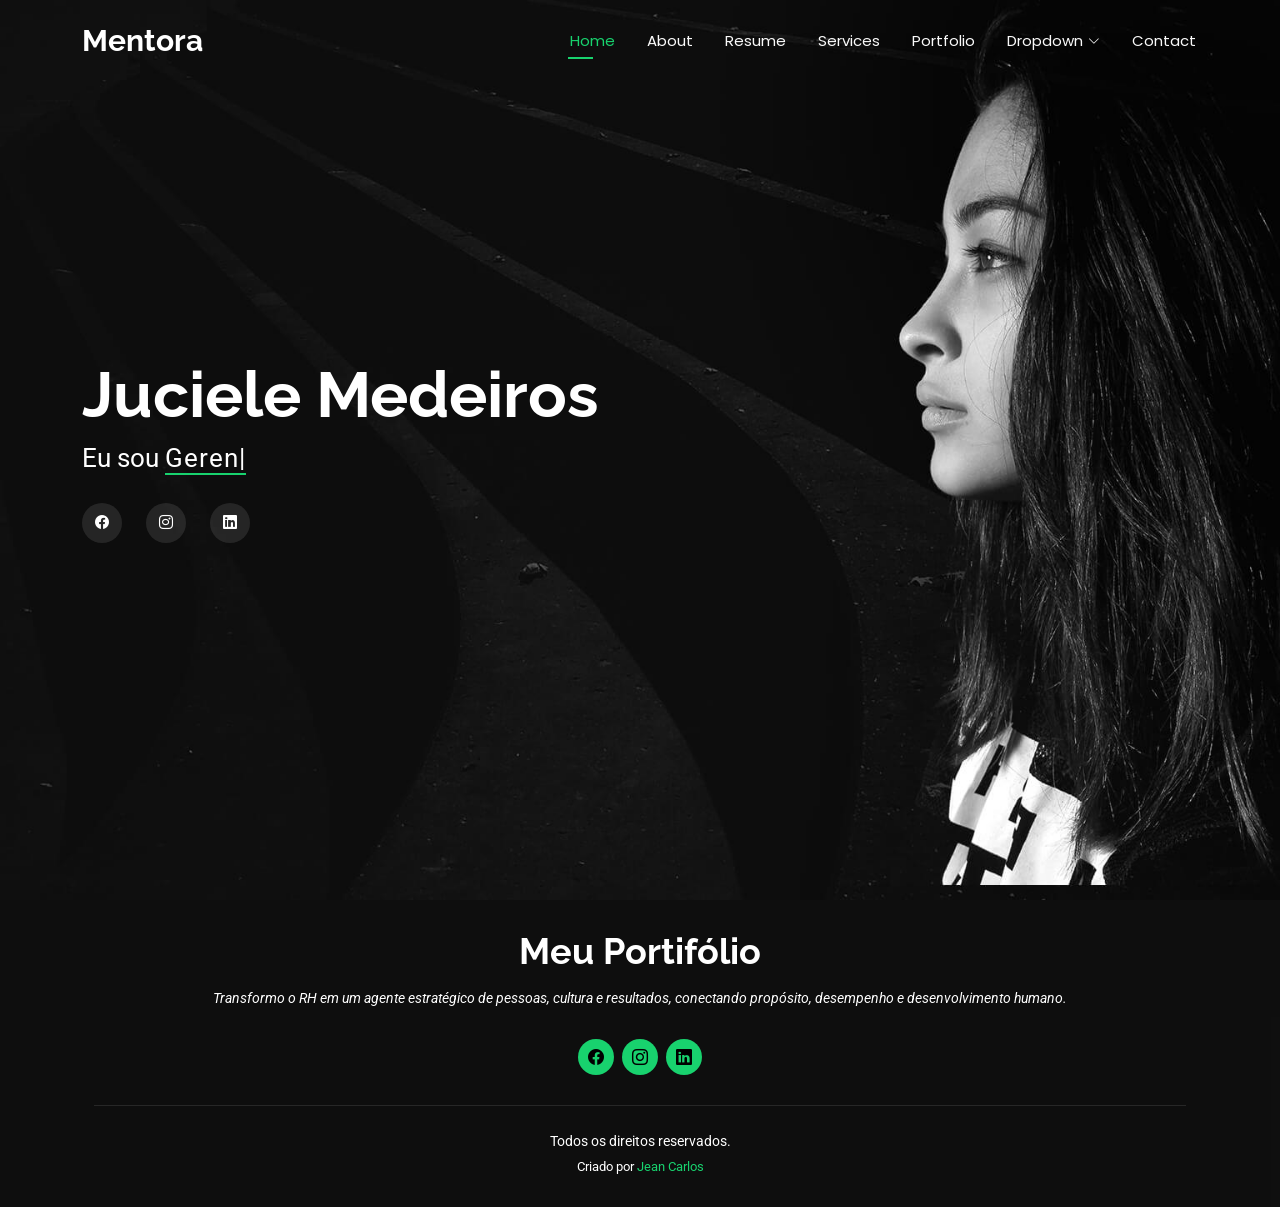
==== index.html @ 75e69ced "Update index.html" ====
<!DOCTYPE html>
<html lang="pt-br">

<head>
  <meta charset="utf-8">
  <meta content="width=device-width, initial-scale=1.0" name="viewport">
  <title>Juciele Medeiros</title>
  <meta name="description" content="">
  <meta name="keywords" content="">

  <!-- Favicons -->
  <link href="assets/img/JM_favicon.png" rel="icon">
  <link href="assets/img/apple-touch-icon.png" rel="apple-touch-icon">

  <!-- Fonts -->
  <link href="https://fonts.googleapis.com" rel="preconnect">
  <link href="https://fonts.gstatic.com" rel="preconnect" crossorigin>
  <link href="https://fonts.googleapis.com/css2?family=Roboto:ital,wght@0,100;0,300;0,400;0,500;0,700;0,900;1,100;1,300;1,400;1,500;1,700;1,900&family=Poppins:ital,wght@0,100;0,200;0,300;0,400;0,500;0,600;0,700;0,800;0,900;1,100;1,200;1,300;1,400;1,500;1,600;1,700;1,800;1,900&family=Raleway:ital,wght@0,100;0,200;0,300;0,400;0,500;0,600;0,700;0,800;0,900;1,100;1,200;1,300;1,400;1,500;1,600;1,700;1,800;1,900&display=swap" rel="stylesheet">

  <!-- Vendor CSS Files -->
  <link href="assets/vendor/bootstrap/css/bootstrap.min.css" rel="stylesheet">
  <link href="assets/vendor/bootstrap-icons/bootstrap-icons.css" rel="stylesheet">
  <link href="assets/vendor/aos/aos.css" rel="stylesheet">
  <link href="assets/vendor/swiper/swiper-bundle.min.css" rel="stylesheet">
  <link href="assets/vendor/glightbox/css/glightbox.min.css" rel="stylesheet">

  <!-- Main CSS File -->
  <link href="assets/css/main.css" rel="stylesheet">

</head>

<body class="index-page">

  <header id="header" class="header d-flex align-items-center fixed-top">
    <div class="container-fluid container-xl position-relative d-flex align-items-center justify-content-between">

      <a href="index.html" class="logo d-flex align-items-center">
        <!-- Uncomment the line below if you also wish to use an image logo -->
        <!-- <img src="assets/img/logo.webp" alt=""> -->
        <h1 class="sitename">Mentora</h1>
      </a>

      <nav id="navmenu" class="navmenu">
        <ul>
          <li><a href="index.html" class="active">Home</a></li>
          <li><a href="about.html">About</a></li>
          <li><a href="resume.html">Resume</a></li>
          <li><a href="services.html">Services</a></li>
          <li><a href="portfolio.html">Portfolio</a></li>
          <li class="dropdown"><a href="#"><span>Dropdown</span> <i class="bi bi-chevron-down toggle-dropdown"></i></a>
            <ul>
              <li><a href="#">Dropdown 1</a></li>
              <li class="dropdown"><a href="#"><span>Deep Dropdown</span> <i class="bi bi-chevron-down toggle-dropdown"></i></a>
                <ul>
                  <li><a href="#">Deep Dropdown 1</a></li>
                  <li><a href="#">Deep Dropdown 2</a></li>
                  <li><a href="#">Deep Dropdown 3</a></li>
                  <li><a href="#">Deep Dropdown 4</a></li>
                  <li><a href="#">Deep Dropdown 5</a></li>
                </ul>
              </li>
              <li><a href="#">Dropdown 2</a></li>
              <li><a href="#">Dropdown 3</a></li>
              <li><a href="#">Dropdown 4</a></li>
            </ul>
          </li>
          <li><a href="contact.html">Contact</a></li>
        </ul>
        <i class="mobile-nav-toggle d-xl-none bi bi-list"></i>
      </nav>

    </div>
  </header>

  <main class="main">

    <!-- Hero Section -->
    <section id="hero" class="hero section dark-background">

      <img src="assets/img/hero-bg.jpg" alt="" data-aos="fade-in">

      <div class="container" data-aos="zoom-out" data-aos-delay="100">
        <h2>Juciele Medeiros</h2>
        <p>Eu sou 
          <span class="typed" 
            data-typed-items="
              Gerente de Recursos Humanos,
              Especialista em RH Estratégico,
              Mentora de Lideranças,
              Palestrante,
              Idealizadora da Comunidade EssênciaRH
            ">
          </span>
        </p>
        <div class="social-links">
          <!--<a href="#"><i class="bi bi-twitter-x"></i></a>-->
          <a href="https://www.facebook.com/juciele.medeiros.12" target="_blank"><i class="bi bi-facebook"></i></a>
          <a href="https://www.instagram.com/jucielemedeiros.rh/" target="_blank"><i class="bi bi-instagram"></i></a>
          <a href="https://www.linkedin.com/in/juciele-medeiros-624510107/" target="_blank"><i class="bi bi-linkedin"></i></a>
        </div>
      </div>

    </section><!-- /Hero Section -->

  </main>

  <footer id="footer" class="footer dark-background">
    <div class="container">
      <h3 class="sitename">Meu Portifólio</h3>
      <p>Transformo o RH em um agente estratégico de pessoas, cultura e resultados, conectando propósito, desempenho e desenvolvimento humano.</p>
      <div class="social-links d-flex justify-content-center">
        <!--<a href=""><i class="bi bi-twitter-x"></i></a>-->
        <a href="https://www.facebook.com/juciele.medeiros.12" target="_blank"><i class="bi bi-facebook"></i></a>
        <a href="https://www.instagram.com/jucielemedeiros.rh/" target="_blank"><i class="bi bi-instagram"></i></a>
        <!--<a href=""><i class="bi bi-skype"></i></a>-->
        <a href="https://www.linkedin.com/in/juciele-medeiros-624510107/" target="_blank"><i class="bi bi-linkedin"></i></a>
      </div>
      <div class="container">
        <div class="copyright">
          <span>Todos os direitos reservados.</span>
        </div>
        <div class="credits">
          Criado por <a href="https://www.linkedin.com/in/jekarllos/">Jean Carlos</a>
        </div>
      </div>
    </div>
  </footer>

  <!-- Scroll Top -->
  <a href="#" id="scroll-top" class="scroll-top d-flex align-items-center justify-content-center"><i class="bi bi-arrow-up-short"></i></a>

  <!-- Preloader -->
  <div id="preloader"></div>

  <!-- Vendor JS Files -->
  <script src="assets/vendor/bootstrap/js/bootstrap.bundle.min.js"></script>
  <script src="assets/vendor/php-email-form/validate.js"></script>
  <script src="assets/vendor/aos/aos.js"></script>
  <script src="assets/vendor/typed.js/typed.umd.js"></script>
  <script src="assets/vendor/purecounter/purecounter_vanilla.js"></script>
  <script src="assets/vendor/waypoints/noframework.waypoints.js"></script>
  <script src="assets/vendor/swiper/swiper-bundle.min.js"></script>
  <script src="assets/vendor/glightbox/js/glightbox.min.js"></script>
  <script src="assets/vendor/imagesloaded/imagesloaded.pkgd.min.js"></script>
  <script src="assets/vendor/isotope-layout/isotope.pkgd.min.js"></script>

  <!-- Main JS File -->
  <script src="assets/js/main.js"></script>

</body>

</html>
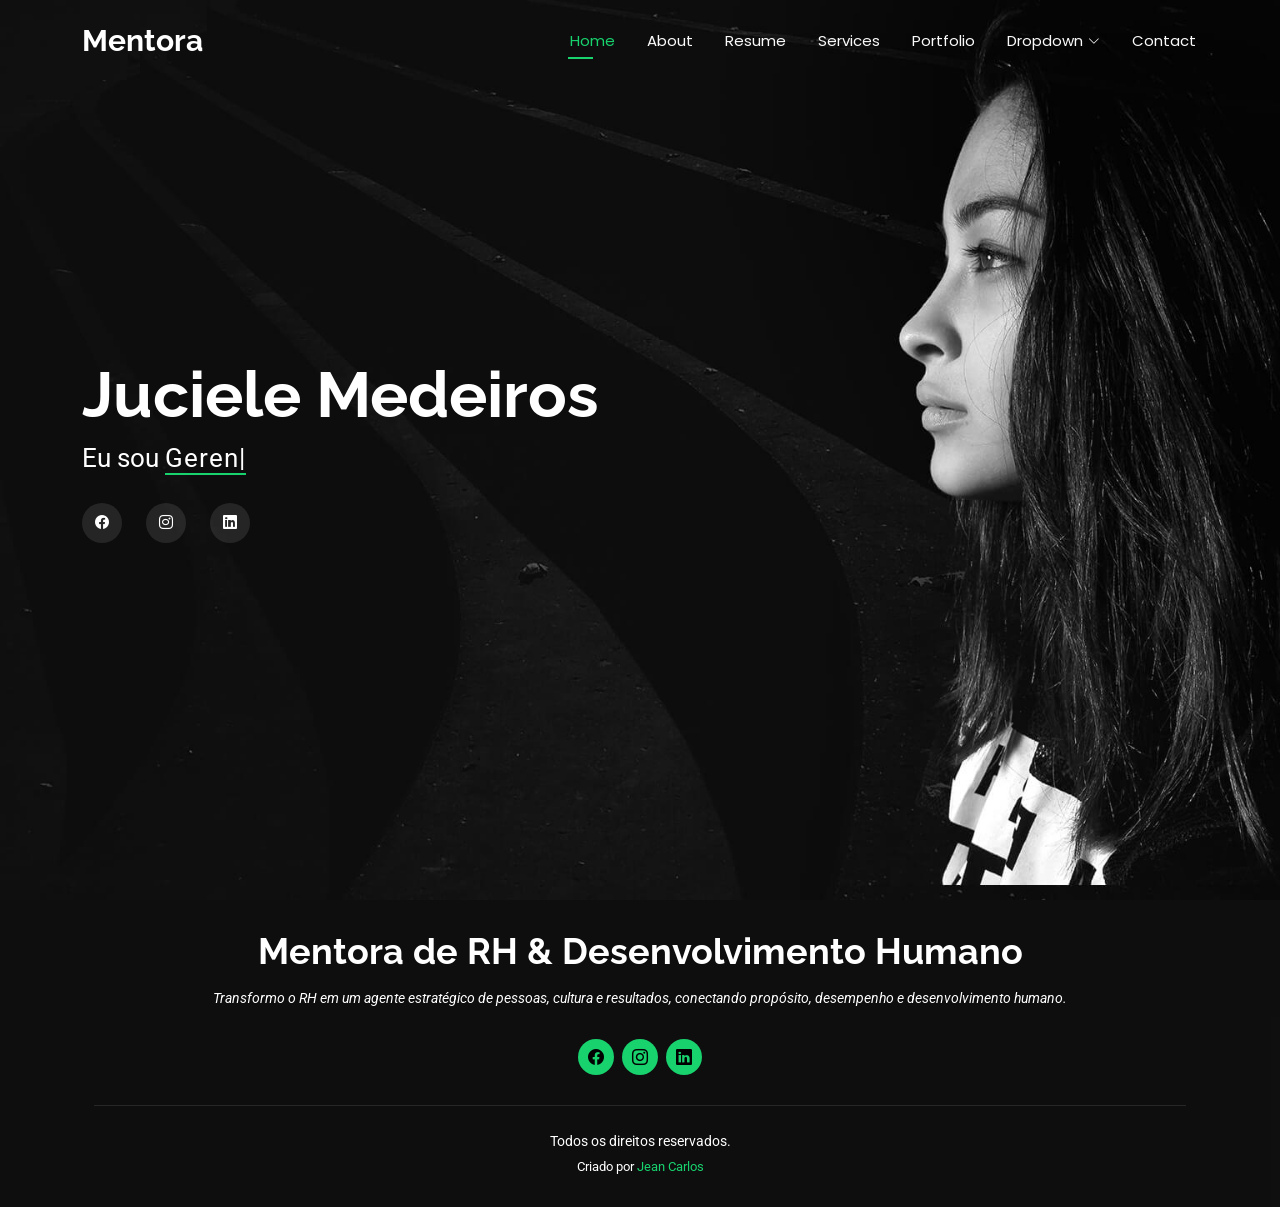
==== commit ec80367b: "Update index.html" ====
--- a/index.html
+++ b/index.html
@@ -106,8 +106,10 @@
 
   <footer id="footer" class="footer dark-background">
     <div class="container">
-      <h3 class="sitename">Meu Portifólio</h3>
-      <p>Transformo o RH em um agente estratégico de pessoas, cultura e resultados, conectando propósito, desempenho e desenvolvimento humano.</p>
+      <h3 class="sitename">Mentora de RH & Desenvolvimento Humano</h3>
+      <p>
+        Transformo o RH em um agente estratégico de pessoas, cultura e resultados, conectando propósito, desempenho e desenvolvimento humano.
+      </p>
       <div class="social-links d-flex justify-content-center">
         <!--<a href=""><i class="bi bi-twitter-x"></i></a>-->
         <a href="https://www.facebook.com/juciele.medeiros.12" target="_blank"><i class="bi bi-facebook"></i></a>
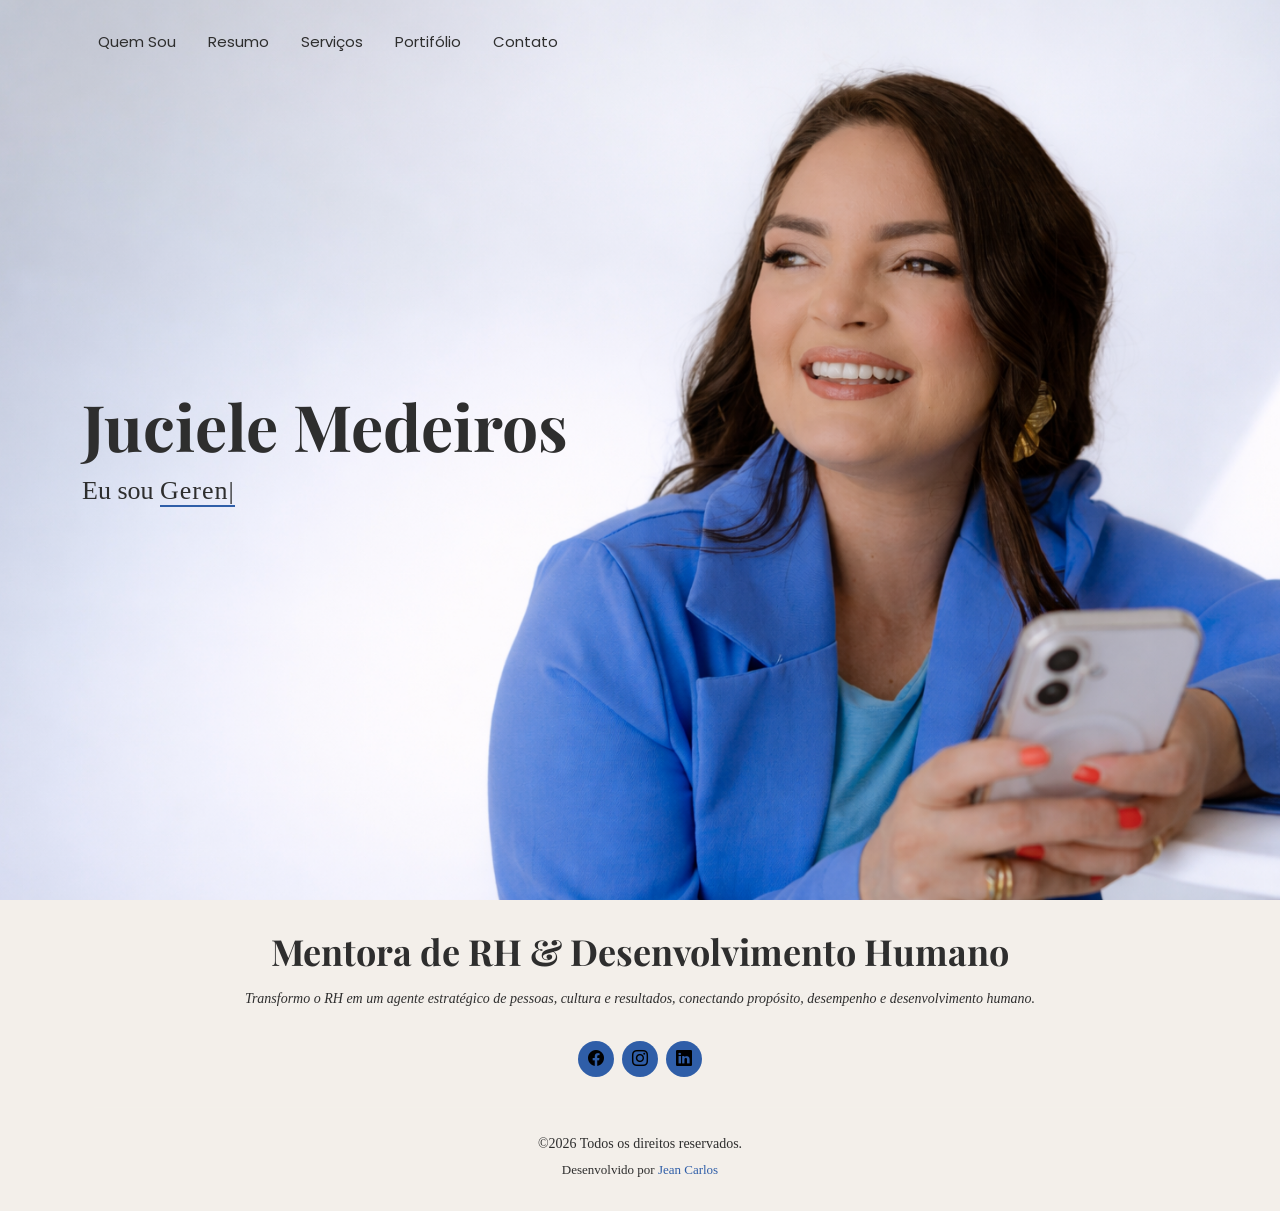
==== commit 828a435a: "Finalização da index" ====
--- a/index.html
+++ b/index.html
@@ -16,7 +16,7 @@
   <link href="https://fonts.googleapis.com" rel="preconnect">
   <link href="https://fonts.gstatic.com" rel="preconnect" crossorigin>
   <link href="https://fonts.googleapis.com/css2?family=Roboto:ital,wght@0,100;0,300;0,400;0,500;0,700;0,900;1,100;1,300;1,400;1,500;1,700;1,900&family=Poppins:ital,wght@0,100;0,200;0,300;0,400;0,500;0,600;0,700;0,800;0,900;1,100;1,200;1,300;1,400;1,500;1,600;1,700;1,800;1,900&family=Raleway:ital,wght@0,100;0,200;0,300;0,400;0,500;0,600;0,700;0,800;0,900;1,100;1,200;1,300;1,400;1,500;1,600;1,700;1,800;1,900&display=swap" rel="stylesheet">
-
+  <link href="https://fonts.googleapis.com/css2?family=Montserrat:wght@400;500;600&family=Playfair+Display:wght@600;700&display=swap" rel="stylesheet">
   <!-- Vendor CSS Files -->
   <link href="assets/vendor/bootstrap/css/bootstrap.min.css" rel="stylesheet">
   <link href="assets/vendor/bootstrap-icons/bootstrap-icons.css" rel="stylesheet">
@@ -32,22 +32,22 @@
 <body class="index-page">
 
   <header id="header" class="header d-flex align-items-center fixed-top">
-    <div class="container-fluid container-xl position-relative d-flex align-items-center justify-content-between">
+    <div class="container-fluid container-xl position-relative d-flex align-items-center justify-content-start">
 
       <a href="index.html" class="logo d-flex align-items-center">
         <!-- Uncomment the line below if you also wish to use an image logo -->
         <!-- <img src="assets/img/logo.webp" alt=""> -->
-        <h1 class="sitename">Mentora</h1>
+        <!--h1 class="sitename">Mentora</h1-->
       </a>
 
       <nav id="navmenu" class="navmenu">
         <ul>
-          <li><a href="index.html" class="active">Home</a></li>
-          <li><a href="about.html">About</a></li>
-          <li><a href="resume.html">Resume</a></li>
-          <li><a href="services.html">Services</a></li>
-          <li><a href="portfolio.html">Portfolio</a></li>
-          <li class="dropdown"><a href="#"><span>Dropdown</span> <i class="bi bi-chevron-down toggle-dropdown"></i></a>
+          <!--li><a href="index.html" class="active">Inicio</a></li-->
+          <li><a href="about.html">Quem Sou</a></li>
+          <li><a href="resume.html">Resumo</a></li>
+          <li><a href="services.html">Serviços</a></li>
+          <li><a href="portfolio.html">Portifólio</a></li>
+          <!--li class="dropdown"><a href="#"><span>Dropdown</span> <i class="bi bi-chevron-down toggle-dropdown"></i></a>
             <ul>
               <li><a href="#">Dropdown 1</a></li>
               <li class="dropdown"><a href="#"><span>Deep Dropdown</span> <i class="bi bi-chevron-down toggle-dropdown"></i></a>
@@ -63,8 +63,8 @@
               <li><a href="#">Dropdown 3</a></li>
               <li><a href="#">Dropdown 4</a></li>
             </ul>
-          </li>
-          <li><a href="contact.html">Contact</a></li>
+          </li-->
+          <li><a href="contact.html">Contato</a></li>
         </ul>
         <i class="mobile-nav-toggle d-xl-none bi bi-list"></i>
       </nav>
@@ -77,7 +77,7 @@
     <!-- Hero Section -->
     <section id="hero" class="hero section dark-background">
 
-      <img src="assets/img/hero-bg.jpg" alt="" data-aos="fade-in">
+      <img src="assets/img/Banner_port.png" alt="" data-aos="fade-in">
 
       <div class="container" data-aos="zoom-out" data-aos-delay="100">
         <h2>Juciele Medeiros</h2>
@@ -92,12 +92,12 @@
             ">
           </span>
         </p>
-        <div class="social-links">
-          <!--<a href="#"><i class="bi bi-twitter-x"></i></a>-->
+        <!--<div class="social-links">
+          <a href="#"><i class="bi bi-twitter-x"></i></a>
           <a href="https://www.facebook.com/juciele.medeiros.12" target="_blank"><i class="bi bi-facebook"></i></a>
           <a href="https://www.instagram.com/jucielemedeiros.rh/" target="_blank"><i class="bi bi-instagram"></i></a>
           <a href="https://www.linkedin.com/in/juciele-medeiros-624510107/" target="_blank"><i class="bi bi-linkedin"></i></a>
-        </div>
+        </div>-->
       </div>
 
     </section><!-- /Hero Section -->
@@ -119,10 +119,10 @@
       </div>
       <div class="container">
         <div class="copyright">
-          <span>Todos os direitos reservados.</span>
+          <span>&COPY;2026 Todos os direitos reservados.</span>
         </div>
         <div class="credits">
-          Criado por <a href="https://www.linkedin.com/in/jekarllos/">Jean Carlos</a>
+          Desenvolvido por <a href="https://www.linkedin.com/in/jekarllos/">Jean Carlos</a>
         </div>
       </div>
     </div>
--- a/assets/css/main.css
+++ b/assets/css/main.css
@@ -0,0 +1,1492 @@
+@import url('https://fonts.googleapis.com/css2?family=Montserrat:wght@400;500;600&family=Playfair+Display:wght@600;700&display=swap');
+
+/* Fonts */
+:root {
+  --default-font: "Roboto",  system-ui, -apple-system, "Segoe UI", Roboto, "Helvetica Neue", Arial, "Noto Sans", "Liberation Sans", sans-serif, "Apple Color Emoji", "Segoe UI Emoji", "Segoe UI Symbol", "Noto Color Emoji";
+  --heading-font: "Raleway",  sans-serif;
+  --nav-font: "Poppins",  sans-serif;
+}
+
+/* Global Colors - The following color variables are used throughout the website. Updating them here will change the color scheme of the entire website */
+:root { 
+  --background-color: #F3EFEA; /* Background color for the entire website, including individual sections */
+  --default-color: #2E2E2E; /* Default color used for the majority of the text content across the entire website */
+  --heading-color: #ffffff; /* Color for headings, subheadings and title throughout the website */
+  --accent-color: #2F5EA8; /* Accent color that represents your brand on the website. It's used for buttons, links, and other elements that need to stand out */
+  --surface-color: #1a1a1a; /* The surface color is used as a background of boxed elements within sections, such as cards, icon boxes, or other elements that require a visual separation from the global background. */
+  --contrast-color: #000000; /* Contrast color for text, ensuring readability against backgrounds of accent, heading, or default colors. */
+  /* Cores */
+  --color-primary: #2F5EA8; /* Azul Assinatura */
+  --azul-hover: #274F8D;
+  --color-secondary: #A67C52; /* Caramelo Sofisticado */
+  --color-bg: #F3EFEA; /* Fundo Elegante */
+  --color-text: #2E2E2E; /* Texto Principal */
+  /* Fontes */
+  --font-primary: 'Playfair Display', serif;
+  --font-secondary: 'Montserrat', sans-serif;
+}
+
+/* Nav Menu Colors - The following color variables are used specifically for the navigation menu. They are separate from the global colors to allow for more customization options */
+:root {
+  --nav-color: #2E2E2E;  /* The default color of the main navmenu links */
+  --nav-hover-color: #2F5EA8; /* Applied to main navmenu links when they are hovered over or active */
+  --nav-mobile-background-color: #1a1a1a; /* Used as the background color for mobile navigation menu */
+  --nav-dropdown-background-color: #1a1a1a; /* Used as the background color for dropdown items that appear when hovering over primary navigation items */
+  --nav-dropdown-color: #2E2E2E; /* Used for navigation links of the dropdown items in the navigation menu. */
+  --nav-dropdown-hover-color: #2F5EA8; /* Similar to --nav-hover-color, this color is applied to dropdown navigation links when they are hovered over. */
+}
+
+/* Color Presets - These classes override global colors when applied to any section or element, providing reuse of the sam color scheme. */
+
+.light-background {
+  --background-color: #1a1a1a;
+  --surface-color: #343434;
+}
+
+.dark-background {
+  --background-color: #F3EFEA;
+  --default-color: #F3EFEA;
+  --heading-color: #F3EFEA;
+  --surface-color: #292929f9;
+  --contrast-color: #000000;
+}
+
+/* Smooth scroll */
+:root {
+  scroll-behavior: smooth;
+}
+
+/*--------------------------------------------------------------
+# General Styling & Shared Classes
+--------------------------------------------------------------*/
+body {
+  color: var(--color-text);
+  background-color: var(--color-bg);
+  font-family: var(--fonte-corpo);
+  line-height: 1.6;
+}
+
+a {
+  color: var(--accent-color);
+  text-decoration: none;
+  transition: 0.3s;
+}
+
+a:hover {
+  color: color-mix(in srgb, var(--accent-color), transparent 25%);
+  text-decoration: none;
+}
+
+h1,
+h2,
+h3,
+h4,
+h5,
+h6 {
+  color: var(--color-text);
+  font-family: var(--font-primary);
+  font-weight: 600;
+}
+
+/* PHP Email Form Messages
+------------------------------*/
+.php-email-form .error-message {
+  display: none;
+  background: #df1529;
+  color: #ffffff;
+  text-align: left;
+  padding: 15px;
+  margin-bottom: 24px;
+  font-weight: 600;
+}
+
+.php-email-form .sent-message {
+  display: none;
+  color: #ffffff;
+  background: #059652;
+  text-align: center;
+  padding: 15px;
+  margin-bottom: 24px;
+  font-weight: 600;
+}
+
+.php-email-form .loading {
+  display: none;
+  background: var(--surface-color);
+  text-align: center;
+  padding: 15px;
+  margin-bottom: 24px;
+}
+
+.php-email-form .loading:before {
+  content: "";
+  display: inline-block;
+  border-radius: 50%;
+  width: 24px;
+  height: 24px;
+  margin: 0 10px -6px 0;
+  border: 3px solid var(--accent-color);
+  border-top-color: var(--surface-color);
+  animation: php-email-form-loading 1s linear infinite;
+}
+
+@keyframes php-email-form-loading {
+  0% {
+    transform: rotate(0deg);
+  }
+
+  100% {
+    transform: rotate(360deg);
+  }
+}
+
+/*--------------------------------------------------------------
+# Global Header
+--------------------------------------------------------------*/
+.header {
+  --background-color: rgba(0, 0, 0, 0);
+  --color: var(--default-color);
+  background-color: var(--background-color);
+  padding: 15px 0;
+  transition: all 0.5s;
+  z-index: 997;
+}
+
+.header .logo {
+  line-height: 1;
+}
+
+.header .logo img {
+  max-height: 32px;
+  margin-right: 8px;
+}
+
+.header .logo h1 {
+  font-size: 30px;
+  margin: 0;
+  font-weight: 700;
+  color: var(--color-text);
+}
+
+/*.scrolled .header {
+  box-shadow: 0px 0 18px rgba(0, 0, 0, 0.1);
+}*/
+
+/* Global Header on Scroll
+------------------------------*/
+.scrolled .header {
+  --background-color: rgba(0, 0, 0, 15%);
+  --color:
+}
+
+/*--------------------------------------------------------------
+# Navigation Menu
+--------------------------------------------------------------*/
+/* Desktop Navigation */
+@media (min-width: 1200px) {
+  .navmenu {
+    padding: 0;
+  }
+
+  .navmenu ul {
+    margin: 0;
+    padding: 0;
+    display: flex;
+    list-style: none;
+    align-items: center;
+    justify-content: center;
+  }
+
+  .navmenu li {
+    position: relative;
+  }
+
+  .navmenu>ul>li {
+    white-space: nowrap;
+    padding: 15px 14px;
+  }
+
+  .navmenu>ul>li:last-child {
+    padding-right: 0;
+  }
+
+  .navmenu a,
+  .navmenu a:focus {
+    color: var(--nav-color);
+    font-size: 15px;
+    padding: 0 2px;
+    font-family: var(--nav-font);
+    font-weight: 400;
+    display: flex;
+    align-items: center;
+    justify-content: space-between;
+    white-space: nowrap;
+    transition: 0.3s;
+    position: relative;
+  }
+
+  .navmenu a i,
+  .navmenu a:focus i {
+    font-size: 12px;
+    line-height: 0;
+    margin-left: 5px;
+    transition: 0.3s;
+  }
+
+  .navmenu>ul>li>a:before {
+    content: "";
+    position: absolute;
+    height: 2px;
+    bottom: -6px;
+    left: 0;
+    background-color: var(--nav-hover-color);
+    visibility: hidden;
+    width: 0px;
+    transition: all 0.3s ease-in-out 0s;
+  }
+
+  .navmenu a:hover:before,
+  .navmenu li:hover>a:before,
+  .navmenu .active:before {
+    visibility: visible;
+    width: 25px;
+  }
+
+  .navmenu li:hover>a,
+  .navmenu .active,
+  .navmenu .active:focus {
+    color: var(--nav-hover-color);
+  }
+
+  .navmenu .dropdown ul {
+    margin: 0;
+    padding: 10px 0;
+    background: var(--nav-dropdown-background-color);
+    display: block;
+    position: absolute;
+    visibility: hidden;
+    left: 14px;
+    top: 130%;
+    opacity: 0;
+    transition: 0.3s;
+    border-radius: 4px;
+    z-index: 99;
+    box-shadow: 0px 0px 30px rgba(0, 0, 0, 0.1);
+  }
+
+  .navmenu .dropdown ul li {
+    min-width: 200px;
+  }
+
+  .navmenu .dropdown ul a {
+    padding: 10px 20px;
+    font-size: 15px;
+    text-transform: none;
+    color: var(--nav-dropdown-color);
+  }
+
+  .navmenu .dropdown ul a i {
+    font-size: 12px;
+  }
+
+  .navmenu .dropdown ul a:hover,
+  .navmenu .dropdown ul .active:hover,
+  .navmenu .dropdown ul li:hover>a {
+    color: var(--nav-dropdown-hover-color);
+  }
+
+  .navmenu .dropdown:hover>ul {
+    opacity: 1;
+    top: 100%;
+    visibility: visible;
+  }
+
+  .navmenu .dropdown .dropdown ul {
+    top: 0;
+    left: -90%;
+    visibility: hidden;
+  }
+
+  .navmenu .dropdown .dropdown:hover>ul {
+    opacity: 1;
+    top: 0;
+    left: -100%;
+    visibility: visible;
+  }
+}
+
+/* Mobile Navigation */
+@media (max-width: 1199px) {
+  .mobile-nav-toggle {
+    color: var(--nav-color);
+    font-size: 28px;
+    line-height: 0;
+    margin-right: 10px;
+    cursor: pointer;
+    transition: color 0.3s;
+  }
+
+  .navmenu {
+    padding: 0;
+    z-index: 9997;
+  }
+
+  .navmenu ul {
+    display: none;
+    list-style: none;
+    position: absolute;
+    inset: 60px 20px 20px 20px;
+    padding: 10px 0;
+    margin: 0;
+    border-radius: 6px;
+    background-color: var(--nav-mobile-background-color);
+    border: 1px solid color-mix(in srgb, var(--default-color), transparent 90%);
+    box-shadow: none;
+    overflow-y: auto;
+    transition: 0.3s;
+    z-index: 9998;
+  }
+
+  .navmenu a,
+  .navmenu a:focus {
+    color: var(--nav-dropdown-color);
+    padding: 10px 20px;
+    font-family: var(--nav-font);
+    font-size: 17px;
+    font-weight: 500;
+    display: flex;
+    align-items: center;
+    justify-content: space-between;
+    white-space: nowrap;
+    transition: 0.3s;
+  }
+
+  .navmenu a i,
+  .navmenu a:focus i {
+    font-size: 12px;
+    line-height: 0;
+    margin-left: 5px;
+    width: 30px;
+    height: 30px;
+    display: flex;
+    align-items: center;
+    justify-content: center;
+    border-radius: 50%;
+    transition: 0.3s;
+    background-color: color-mix(in srgb, var(--accent-color), transparent 90%);
+  }
+
+  .navmenu a i:hover,
+  .navmenu a:focus i:hover {
+    background-color: var(--accent-color);
+    color: var(--contrast-color);
+  }
+
+  .navmenu a:hover,
+  .navmenu .active,
+  .navmenu .active:focus {
+    color: var(--nav-dropdown-hover-color);
+  }
+
+  .navmenu .active i,
+  .navmenu .active:focus i {
+    background-color: var(--accent-color);
+    color: var(--contrast-color);
+    transform: rotate(180deg);
+  }
+
+  .navmenu .dropdown ul {
+    position: static;
+    display: none;
+    z-index: 99;
+    padding: 10px 0;
+    margin: 10px 20px;
+    background-color: var(--nav-dropdown-background-color);
+    transition: all 0.5s ease-in-out;
+  }
+
+  .navmenu .dropdown ul ul {
+    background-color: rgba(33, 37, 41, 0.1);
+  }
+
+  .navmenu .dropdown>.dropdown-active {
+    display: block;
+    background-color: rgba(33, 37, 41, 0.03);
+  }
+
+  .mobile-nav-active {
+    overflow: hidden;
+  }
+
+  .mobile-nav-active .mobile-nav-toggle {
+    color: #fff;
+    position: absolute;
+    font-size: 32px;
+    top: 15px;
+    right: 15px;
+    margin-right: 0;
+    z-index: 9999;
+  }
+
+  .mobile-nav-active .navmenu {
+    position: fixed;
+    overflow: hidden;
+    inset: 0;
+    background: rgba(33, 37, 41, 0.8);
+    transition: 0.3s;
+  }
+
+  .mobile-nav-active .navmenu>ul {
+    display: block;
+  }
+}
+
+/*--------------------------------------------------------------
+# Global Footer
+--------------------------------------------------------------*/
+.footer {
+  color: var(--surface-color);
+  background-color: var(--background-color);
+  font-size: 14px;
+  text-align: center;
+  padding: 30px 0;
+  position: relative;
+}
+
+.footer h3 {
+  font-size: 36px;
+  font-weight: 700;
+  position: relative;
+  padding: 0;
+  margin: 0 0 15px 0;
+}
+
+.footer p {
+  font-size: 15;
+  font-style: italic;
+  padding: 0;
+  margin: 0 0 30px 0;
+}
+
+.footer .social-links {
+  margin: 0 0 30px 0;
+}
+
+.footer .social-links a {
+  font-size: 16px;
+  display: flex;
+  align-items: center;
+  justify-content: center;
+  background: var(--accent-color);
+  color: var(--contrast-color);
+  line-height: 1;
+  margin: 0 4px;
+  border-radius: 50%;
+  text-align: center;
+  width: 36px;
+  height: 36px;
+  transition: 0.3s;
+}
+
+.footer .social-links a:hover {
+  background: color-mix(in srgb, var(--accent-color), transparent 20%);
+  text-decoration: none;
+}
+
+.footer .copyright {
+  padding-top: 25px;
+  border-top: 1px solid color-mix(in srgb, var(--default-color), transparent 90%);
+}
+
+.footer .credits {
+  font-size: 13px;
+  padding-top: 5px;
+}
+
+/*--------------------------------------------------------------
+# Preloader
+--------------------------------------------------------------*/
+#preloader {
+  position: fixed;
+  inset: 0;
+  z-index: 999999;
+  overflow: hidden;
+  background: var(--background-color);
+  transition: all 0.6s ease-out;
+}
+
+#preloader:before {
+  content: "";
+  position: fixed;
+  top: calc(50% - 30px);
+  left: calc(50% - 30px);
+  border: 6px solid #ffffff;
+  border-color: var(--accent-color) transparent var(--accent-color) transparent;
+  border-radius: 50%;
+  width: 60px;
+  height: 60px;
+  animation: animate-preloader 1.5s linear infinite;
+}
+
+@keyframes animate-preloader {
+  0% {
+    transform: rotate(0deg);
+  }
+
+  100% {
+    transform: rotate(360deg);
+  }
+}
+
+/*--------------------------------------------------------------
+# Scroll Top Button
+--------------------------------------------------------------*/
+.scroll-top {
+  position: fixed;
+  visibility: hidden;
+  opacity: 0;
+  right: 15px;
+  bottom: -15px;
+  z-index: 99999;
+  background-color: var(--accent-color);
+  width: 44px;
+  height: 44px;
+  border-radius: 50px;
+  transition: all 0.4s;
+}
+
+.scroll-top i {
+  font-size: 24px;
+  color: var(--contrast-color);
+  line-height: 0;
+}
+
+.scroll-top:hover {
+  background-color: color-mix(in srgb, var(--accent-color), transparent 20%);
+  color: var(--contrast-color);
+}
+
+.scroll-top.active {
+  visibility: visible;
+  opacity: 1;
+  bottom: 15px;
+}
+
+/*--------------------------------------------------------------
+# Disable aos animation delay on mobile devices
+--------------------------------------------------------------*/
+@media screen and (max-width: 768px) {
+  [data-aos-delay] {
+    transition-delay: 0 !important;
+  }
+}
+
+/*--------------------------------------------------------------
+# Global Page Titles & Breadcrumbs
+--------------------------------------------------------------*/
+.page-title {
+  color: var(--default-color);
+  background-color: var(--background-color);
+  position: relative;
+}
+
+.page-title .heading {
+  padding: 160px 0 80px 0;
+  border-top: 1px solid color-mix(in srgb, var(--default-color), transparent 90%);
+}
+
+.page-title .heading h1 {
+  font-size: 38px;
+  font-weight: 700;
+}
+
+.page-title nav {
+  background-color: color-mix(in srgb, var(--default-color), transparent 90%);
+  padding: 20px 0;
+}
+
+.page-title nav ol {
+  display: flex;
+  flex-wrap: wrap;
+  list-style: none;
+  margin: 0;
+  font-size: 16px;
+  font-weight: 600;
+}
+
+.page-title nav ol li+li {
+  padding-left: 10px;
+}
+
+.page-title nav ol li+li::before {
+  content: "/";
+  display: inline-block;
+  padding-right: 10px;
+  color: color-mix(in srgb, var(--default-color), transparent 70%);
+}
+
+/*--------------------------------------------------------------
+# Global Sections
+--------------------------------------------------------------*/
+section,
+.section {
+  color: var(--surface-color);
+  background-color: var(--background-color);
+  padding: 60px 0;
+  scroll-margin-top: 100px;
+  overflow: clip;
+}
+
+@media (max-width: 1199px) {
+
+  section,
+  .section {
+    scroll-margin-top: 66px;
+  }
+}
+
+/*--------------------------------------------------------------
+# Global Section Titles
+--------------------------------------------------------------*/
+.section-title {
+  padding-bottom: 60px;
+  position: relative;
+}
+
+.section-title h2 {
+  font-size: 14px;
+  font-weight: 500;
+  padding: 0;
+  line-height: 1px;
+  margin: 0;
+  letter-spacing: 1.5px;
+  text-transform: uppercase;
+  color: color-mix(in srgb, var(--default-color), transparent 50%);
+  position: relative;
+}
+
+.section-title h2::after {
+  content: "";
+  width: 120px;
+  height: 1px;
+  display: inline-block;
+  background: var(--accent-color);
+  margin: 4px 10px;
+}
+
+.section-title div {
+  color: var(--heading-color);
+  margin: 0;
+  margin: 0;
+  font-size: 28px;
+  font-weight: 700;
+  text-transform: uppercase;
+  font-family: var(--heading-font);
+}
+
+/*--------------------------------------------------------------
+# Hero Section
+--------------------------------------------------------------*/
+.hero {
+  width: 100%;
+  min-height: 100vh;
+  position: relative;
+  padding: 80px 0;
+  display: flex;
+  align-items: center;
+  justify-content: center;
+}
+
+.hero img {
+  position: absolute;
+  inset: 0;
+  display: block;
+  width: 100%;
+  height: 100%;
+  object-fit: cover;
+  object-position: center 15%;
+  z-index: 1;
+}
+
+.hero .container {
+  position: relative;
+  z-index: 3;
+}
+
+.hero h2 {
+  margin: 0;
+  font-size: 64px;
+  font-weight: 700;
+}
+
+.hero p {
+  margin: 5px 0 0 0;
+  font-size: 26px;
+}
+
+.hero p span {
+  letter-spacing: 1px;
+  border-bottom: 2px solid var(--accent-color);
+}
+
+.hero .social-links {
+  margin-top: 25px;
+}
+
+.hero .social-links a {
+  background-color: color-mix(in srgb, var(--default-color), transparent 90%);
+  color: var(--default-color);
+  font-size: 14px;
+  width: 40px;
+  height: 40px;
+  border-radius: 50px;
+  display: inline-flex;
+  align-items: center;
+  justify-content: center;
+  margin-right: 20px;
+  transition: 0.3s;
+}
+
+.hero .social-links a:hover {
+  background-color: var(--accent-color);
+}
+
+@media (max-width: 768px) {
+  .hero h2 {
+    font-size: 32px;
+  }
+
+  .hero p {
+    font-size: 20px;
+  }
+}
+
+/*--------------------------------------------------------------
+# About Section
+--------------------------------------------------------------*/
+.about .content h2 {
+  font-weight: 700;
+  font-size: 24px;
+}
+
+.about .content ul {
+  list-style: none;
+  padding: 0;
+}
+
+.about .content ul li {
+  margin-bottom: 20px;
+  display: flex;
+  align-items: center;
+}
+
+.about .content ul strong {
+  margin-right: 10px;
+}
+
+.about .content ul i {
+  font-size: 16px;
+  margin-right: 5px;
+  color: var(--accent-color);
+  line-height: 0;
+}
+
+/*--------------------------------------------------------------
+# Stats Section
+--------------------------------------------------------------*/
+.stats i {
+  background-color: var(--surface-color);
+  color: var(--accent-color);
+  box-shadow: 0px 2px 25px rgba(0, 0, 0, 0.1);
+  width: 54px;
+  height: 54px;
+  font-size: 24px;
+  border-radius: 50px;
+  border: 2px solid var(--background-color);
+  display: inline-flex;
+  align-items: center;
+  justify-content: center;
+  position: relative;
+  z-index: 1;
+}
+
+.stats .stats-item {
+  background-color: var(--surface-color);
+  margin-top: -27px;
+  padding: 30px 30px 25px 30px;
+  width: 100%;
+  position: relative;
+  text-align: center;
+  box-shadow: 0px 2px 35px rgba(0, 0, 0, 0.1);
+  border-radius: 4px;
+  z-index: 0;
+}
+
+.stats .stats-item span {
+  font-size: 36px;
+  display: block;
+  font-weight: 700;
+  color: color-mix(in srgb, var(--default-color), transparent 20%);
+}
+
+.stats .stats-item p {
+  padding: 0;
+  margin: 0;
+  font-family: var(--heading-font);
+  font-size: 16px;
+}
+
+/*--------------------------------------------------------------
+# Skills Section
+--------------------------------------------------------------*/
+.skills .progress {
+  height: 60px;
+  display: block;
+  background: none;
+  border-radius: 0;
+}
+
+.skills .progress .skill {
+  color: var(--heading-color);
+  padding: 0;
+  margin: 0 0 6px 0;
+  text-transform: uppercase;
+  display: block;
+  font-weight: 600;
+  font-family: var(--heading-font);
+}
+
+.skills .progress .skill .val {
+  float: right;
+  font-style: normal;
+}
+
+.skills .progress-bar-wrap {
+  background: color-mix(in srgb, var(--default-color), transparent 90%);
+  height: 10px;
+}
+
+.skills .progress-bar {
+  width: 1px;
+  height: 10px;
+  transition: 0.9s;
+  background-color: var(--accent-color);
+}
+
+/*--------------------------------------------------------------
+# Interests Section
+--------------------------------------------------------------*/
+.interests .features-item {
+  background-color: var(--surface-color);
+  display: flex;
+  align-items: center;
+  padding: 20px;
+  transition: 0.3s;
+  border: 1px solid color-mix(in srgb, var(--default-color), transparent 90%);
+  position: relative;
+}
+
+.interests .features-item i {
+  font-size: 32px;
+  padding-right: 10px;
+  line-height: 0;
+}
+
+.interests .features-item h3 {
+  font-weight: 700;
+  margin: 0;
+  padding: 0;
+  line-height: 1;
+  font-size: 16px;
+}
+
+.interests .features-item h3 a {
+  color: var(--heading-color);
+  transition: 0.3s;
+}
+
+.interests .features-item:hover {
+  border-color: var(--accent-color);
+}
+
+.interests .features-item:hover h3 a {
+  color: var(--accent-color);
+}
+
+/*--------------------------------------------------------------
+# Testimonials Section
+--------------------------------------------------------------*/
+.testimonials .testimonials-carousel,
+.testimonials .testimonials-slider {
+  overflow: hidden;
+}
+
+.testimonials .testimonial-item {
+  box-sizing: content-box;
+  min-height: 320px;
+}
+
+.testimonials .testimonial-item .testimonial-img {
+  width: 90px;
+  border-radius: 50%;
+  margin: -40px 0 0 40px;
+  position: relative;
+  z-index: 2;
+  border: 6px solid var(--background-color);
+}
+
+.testimonials .testimonial-item h3 {
+  font-size: 18px;
+  font-weight: bold;
+  margin: 10px 0 5px 45px;
+}
+
+.testimonials .testimonial-item h4 {
+  font-size: 14px;
+  color: color-mix(in srgb, var(--default-color), transparent 20%);
+  margin: 0 0 0 45px;
+}
+
+.testimonials .testimonial-item .quote-icon-left,
+.testimonials .testimonial-item .quote-icon-right {
+  color: color-mix(in srgb, var(--accent-color), transparent 50%);
+  font-size: 26px;
+  line-height: 0;
+}
+
+.testimonials .testimonial-item .quote-icon-left {
+  display: inline-block;
+  left: -5px;
+  position: relative;
+}
+
+.testimonials .testimonial-item .quote-icon-right {
+  display: inline-block;
+  right: -5px;
+  position: relative;
+  top: 10px;
+  transform: scale(-1, -1);
+}
+
+.testimonials .testimonial-item p {
+  font-style: italic;
+  margin: 0 15px 0 15px;
+  padding: 20px 20px 60px 20px;
+  background: var(--surface-color);
+  border-radius: 6px;
+  position: relative;
+  z-index: 1;
+}
+
+.testimonials .swiper-wrapper {
+  height: auto;
+}
+
+.testimonials .swiper-pagination {
+  margin-top: 20px;
+  position: relative;
+}
+
+.testimonials .swiper-pagination .swiper-pagination-bullet {
+  width: 12px;
+  height: 12px;
+  background-color: var(--background-color);
+  opacity: 1;
+  border: 1px solid var(--accent-color);
+}
+
+.testimonials .swiper-pagination .swiper-pagination-bullet-active {
+  background-color: var(--accent-color);
+}
+
+/*--------------------------------------------------------------
+# Resume Section
+--------------------------------------------------------------*/
+.resume .resume-title {
+  color: var(--heading-color);
+  font-size: 26px;
+  font-weight: 700;
+  margin-top: 20px;
+  margin-bottom: 20px;
+}
+
+.resume .resume-item {
+  padding: 0 0 20px 20px;
+  margin-top: -2px;
+  border-left: 2px solid var(--accent-color);
+  position: relative;
+}
+
+.resume .resume-item h4 {
+  line-height: 18px;
+  font-size: 18px;
+  font-weight: 600;
+  text-transform: uppercase;
+  color: color-mix(in srgb, var(--default-color), transparent 20%);
+  margin-bottom: 10px;
+}
+
+.resume .resume-item h5 {
+  font-size: 16px;
+  padding: 5px 15px;
+  display: inline-block;
+  font-weight: 600;
+  margin-bottom: 10px;
+}
+
+.resume .resume-item ul {
+  padding-left: 20px;
+}
+
+.resume .resume-item ul li {
+  padding-bottom: 10px;
+}
+
+.resume .resume-item:last-child {
+  padding-bottom: 0;
+}
+
+.resume .resume-item::before {
+  content: "";
+  position: absolute;
+  width: 16px;
+  height: 16px;
+  border-radius: 50px;
+  left: -9px;
+  top: 0;
+  background: var(--background-color);
+  border: 2px solid var(--accent-color);
+}
+
+/*--------------------------------------------------------------
+# Services Section
+--------------------------------------------------------------*/
+.services .service-item {
+  background-color: var(--surface-color);
+  text-align: center;
+  padding: 80px 20px;
+  transition: all ease-in-out 0.3s;
+  height: 100%;
+}
+
+.services .service-item .icon {
+  margin: 0 auto;
+  width: 64px;
+  height: 64px;
+  background: var(--accent-color);
+  border-radius: 4px;
+  display: flex;
+  align-items: center;
+  justify-content: center;
+  margin-bottom: 20px;
+  transition: 0.3s;
+  transform-style: preserve-3d;
+}
+
+.services .service-item .icon i {
+  color: var(--contrast-color);
+  font-size: 28px;
+  transition: ease-in-out 0.3s;
+}
+
+.services .service-item .icon::before {
+  position: absolute;
+  content: "";
+  left: -8px;
+  top: -8px;
+  height: 100%;
+  width: 100%;
+  background: color-mix(in srgb, var(--accent-color), transparent 80%);
+  border-radius: 5px;
+  transition: all 0.3s ease-out 0s;
+  transform: translateZ(-1px);
+}
+
+.services .service-item h3 {
+  font-weight: 700;
+  margin: 10px 0 15px 0;
+  font-size: 22px;
+}
+
+.services .service-item p {
+  line-height: 24px;
+  font-size: 14px;
+  margin-bottom: 0;
+}
+
+.services .service-item:hover {
+  background: var(--accent-color);
+  border-color: var(--accent-color);
+}
+
+.services .service-item:hover .icon {
+  background: var(--surface-color);
+}
+
+.services .service-item:hover .icon i {
+  color: var(--accent-color);
+}
+
+.services .service-item:hover .icon::before {
+  background: color-mix(in srgb, var(--background-color), transparent 70%);
+}
+
+.services .service-item:hover h3,
+.services .service-item:hover p {
+  color: var(--contrast-color);
+}
+
+/*--------------------------------------------------------------
+# Service Details Section
+--------------------------------------------------------------*/
+.service-details .services-list {
+  background-color: var(--surface-color);
+  padding: 10px 30px;
+  border: 1px solid color-mix(in srgb, var(--default-color), transparent 90%);
+  margin-bottom: 20px;
+}
+
+.service-details .services-list a {
+  display: block;
+  line-height: 1;
+  padding: 8px 0 8px 15px;
+  border-left: 3px solid color-mix(in srgb, var(--default-color), transparent 70%);
+  margin: 20px 0;
+  color: color-mix(in srgb, var(--default-color), transparent 20%);
+  transition: 0.3s;
+}
+
+.service-details .services-list a.active {
+  color: var(--heading-color);
+  font-weight: 700;
+  border-color: var(--accent-color);
+}
+
+.service-details .services-list a:hover {
+  border-color: var(--accent-color);
+}
+
+.service-details .services-img {
+  margin-bottom: 20px;
+}
+
+.service-details h3 {
+  font-size: 26px;
+  font-weight: 700;
+}
+
+.service-details h4 {
+  font-size: 20px;
+  font-weight: 700;
+}
+
+.service-details p {
+  font-size: 15px;
+}
+
+.service-details ul {
+  list-style: none;
+  padding: 0;
+  font-size: 15px;
+}
+
+.service-details ul li {
+  padding: 5px 0;
+  display: flex;
+  align-items: center;
+}
+
+.service-details ul i {
+  font-size: 20px;
+  margin-right: 8px;
+  color: var(--accent-color);
+}
+
+/*--------------------------------------------------------------
+# Portfolio Section
+--------------------------------------------------------------*/
+.portfolio .portfolio-filters {
+  padding: 0;
+  margin: 0 auto 20px auto;
+  list-style: none;
+  text-align: center;
+}
+
+.portfolio .portfolio-filters li {
+  cursor: pointer;
+  display: inline-block;
+  padding: 0;
+  font-size: 18px;
+  font-weight: 500;
+  margin: 0 10px;
+  line-height: 1;
+  margin-bottom: 5px;
+  transition: all 0.3s ease-in-out;
+}
+
+.portfolio .portfolio-filters li:hover,
+.portfolio .portfolio-filters li.filter-active {
+  color: var(--accent-color);
+}
+
+.portfolio .portfolio-filters li:first-child {
+  margin-left: 0;
+}
+
+.portfolio .portfolio-filters li:last-child {
+  margin-right: 0;
+}
+
+@media (max-width: 575px) {
+  .portfolio .portfolio-filters li {
+    font-size: 14px;
+    margin: 0 5px;
+  }
+}
+
+.portfolio .portfolio-content {
+  position: relative;
+  overflow: hidden;
+}
+
+.portfolio .portfolio-content img {
+  transition: 0.3s;
+}
+
+.portfolio .portfolio-content .portfolio-info {
+  opacity: 0;
+  position: absolute;
+  inset: 0;
+  z-index: 3;
+  transition: all ease-in-out 0.3s;
+  background: rgba(0, 0, 0, 0.6);
+  padding: 15px;
+}
+
+.portfolio .portfolio-content .portfolio-info h4 {
+  font-size: 14px;
+  padding: 5px 10px;
+  font-weight: 400;
+  color: #ffffff;
+  display: inline-block;
+  background-color: var(--accent-color);
+}
+
+.portfolio .portfolio-content .portfolio-info p {
+  position: absolute;
+  bottom: 10px;
+  text-align: center;
+  display: inline-block;
+  left: 0;
+  right: 0;
+  font-size: 16px;
+  font-weight: 600;
+  color: rgba(255, 255, 255, 0.8);
+}
+
+.portfolio .portfolio-content .portfolio-info .preview-link,
+.portfolio .portfolio-content .portfolio-info .details-link {
+  position: absolute;
+  left: calc(50% - 40px);
+  font-size: 26px;
+  top: calc(50% - 14px);
+  color: #fff;
+  transition: 0.3s;
+  line-height: 1.2;
+}
+
+.portfolio .portfolio-content .portfolio-info .preview-link:hover,
+.portfolio .portfolio-content .portfolio-info .details-link:hover {
+  color: var(--accent-color);
+}
+
+.portfolio .portfolio-content .portfolio-info .details-link {
+  left: 50%;
+  font-size: 34px;
+  line-height: 0;
+}
+
+.portfolio .portfolio-content:hover .portfolio-info {
+  opacity: 1;
+}
+
+.portfolio .portfolio-content:hover img {
+  transform: scale(1.1);
+}
+
+/*--------------------------------------------------------------
+# Portfolio Details Section
+--------------------------------------------------------------*/
+.portfolio-details .portfolio-details-slider img {
+  width: 100%;
+}
+
+.portfolio-details .portfolio-details-slider .swiper-pagination {
+  margin-top: 20px;
+  position: relative;
+}
+
+.portfolio-details .portfolio-details-slider .swiper-pagination .swiper-pagination-bullet {
+  width: 12px;
+  height: 12px;
+  background-color: color-mix(in srgb, var(--default-color), transparent 85%);
+  opacity: 1;
+}
+
+.portfolio-details .portfolio-details-slider .swiper-pagination .swiper-pagination-bullet-active {
+  background-color: var(--accent-color);
+}
+
+.portfolio-details .portfolio-info {
+  background-color: var(--surface-color);
+  padding: 30px;
+  box-shadow: 0px 0 30px rgba(0, 0, 0, 0.1);
+}
+
+.portfolio-details .portfolio-info h3 {
+  font-size: 22px;
+  font-weight: 700;
+  margin-bottom: 20px;
+  padding-bottom: 20px;
+  border-bottom: 1px solid color-mix(in srgb, var(--default-color), transparent 85%);
+}
+
+.portfolio-details .portfolio-info ul {
+  list-style: none;
+  padding: 0;
+  font-size: 15px;
+}
+
+.portfolio-details .portfolio-info ul li+li {
+  margin-top: 10px;
+}
+
+.portfolio-details .portfolio-description {
+  padding-top: 30px;
+}
+
+.portfolio-details .portfolio-description h2 {
+  font-size: 26px;
+  font-weight: 700;
+  margin-bottom: 20px;
+}
+
+.portfolio-details .portfolio-description p {
+  padding: 0;
+  color: color-mix(in srgb, var(--default-color), transparent 30%);
+}
+
+/*--------------------------------------------------------------
+# Starter Section Section
+--------------------------------------------------------------*/
+.starter-section {
+  /* Add your styles here */
+}
+
+/*--------------------------------------------------------------
+# Contact Section
+--------------------------------------------------------------*/
+.contact .info-item {
+  box-shadow: 0px 0px 20px rgba(0, 0, 0, 0.1);
+  padding: 20px 30px;
+}
+
+.contact .info-item .icon {
+  color: var(--contrast-color);
+  background-color: var(--accent-color);
+  width: 56px;
+  height: 56px;
+  font-size: 24px;
+  display: flex;
+  justify-content: center;
+  align-items: center;
+  transition: all 0.3s ease-in-out;
+  border-radius: 50%;
+  margin-right: 15px;
+}
+
+.contact .info-item h3 {
+  font-size: 18px;
+  font-weight: 700;
+  margin: 0 0 2px 0;
+}
+
+.contact .info-item p {
+  padding: 0;
+  margin-bottom: 0;
+  font-size: 14px;
+}
+
+.contact .info-item .social-links a {
+  font-size: 24px;
+  display: inline-block;
+  line-height: 1;
+  margin: 4px 6px 0 0;
+  transition: 0.3s;
+  color: color-mix(in srgb, var(--default-color), transparent 50%);
+}
+
+.contact .info-item .social-links a:hover {
+  color: var(--accent-color);
+}
+
+.contact .php-email-form {
+  box-shadow: 0px 0px 20px rgba(0, 0, 0, 0.1);
+  padding: 30px;
+  margin-top: 30px;
+}
+
+@media (max-width: 575px) {
+  .contact .php-email-form {
+    padding: 20px;
+  }
+}
+
+.contact .php-email-form input[type=text],
+.contact .php-email-form input[type=email],
+.contact .php-email-form textarea {
+  color: var(--default-color);
+  background-color: color-mix(in srgb, var(--background-color), transparent 50%);
+  border-color: color-mix(in srgb, var(--default-color), transparent 80%);
+  font-size: 14px;
+  padding: 10px 15px;
+  box-shadow: none;
+  border-radius: 0;
+}
+
+.contact .php-email-form input[type=text]:focus,
+.contact .php-email-form input[type=email]:focus,
+.contact .php-email-form textarea:focus {
+  border-color: var(--accent-color);
+}
+
+.contact .php-email-form input[type=text]::placeholder,
+.contact .php-email-form input[type=email]::placeholder,
+.contact .php-email-form textarea::placeholder {
+  color: color-mix(in srgb, var(--default-color), transparent 70%);
+}
+
+.contact .php-email-form button[type=submit] {
+  color: var(--contrast-color);
+  background: var(--accent-color);
+  border: 0;
+  padding: 10px 30px;
+  transition: 0.4s;
+  border-radius: 50px;
+}
+
+.contact .php-email-form button[type=submit]:hover {
+  background: color-mix(in srgb, var(--accent-color), transparent 20%);
+}
+
+/* Forçar o estilo nos botões do seu portfólio */
+.btn, .button, .btn-primary {
+  background-color: #2F5EA8 !important;
+  border-color: #2F5EA8 !important;
+  color: #fff !important;
+}
+
+.btn:hover, .button:hover {
+  background-color: #274F8D !important;
+  border-color: #274F8D !important;
+}
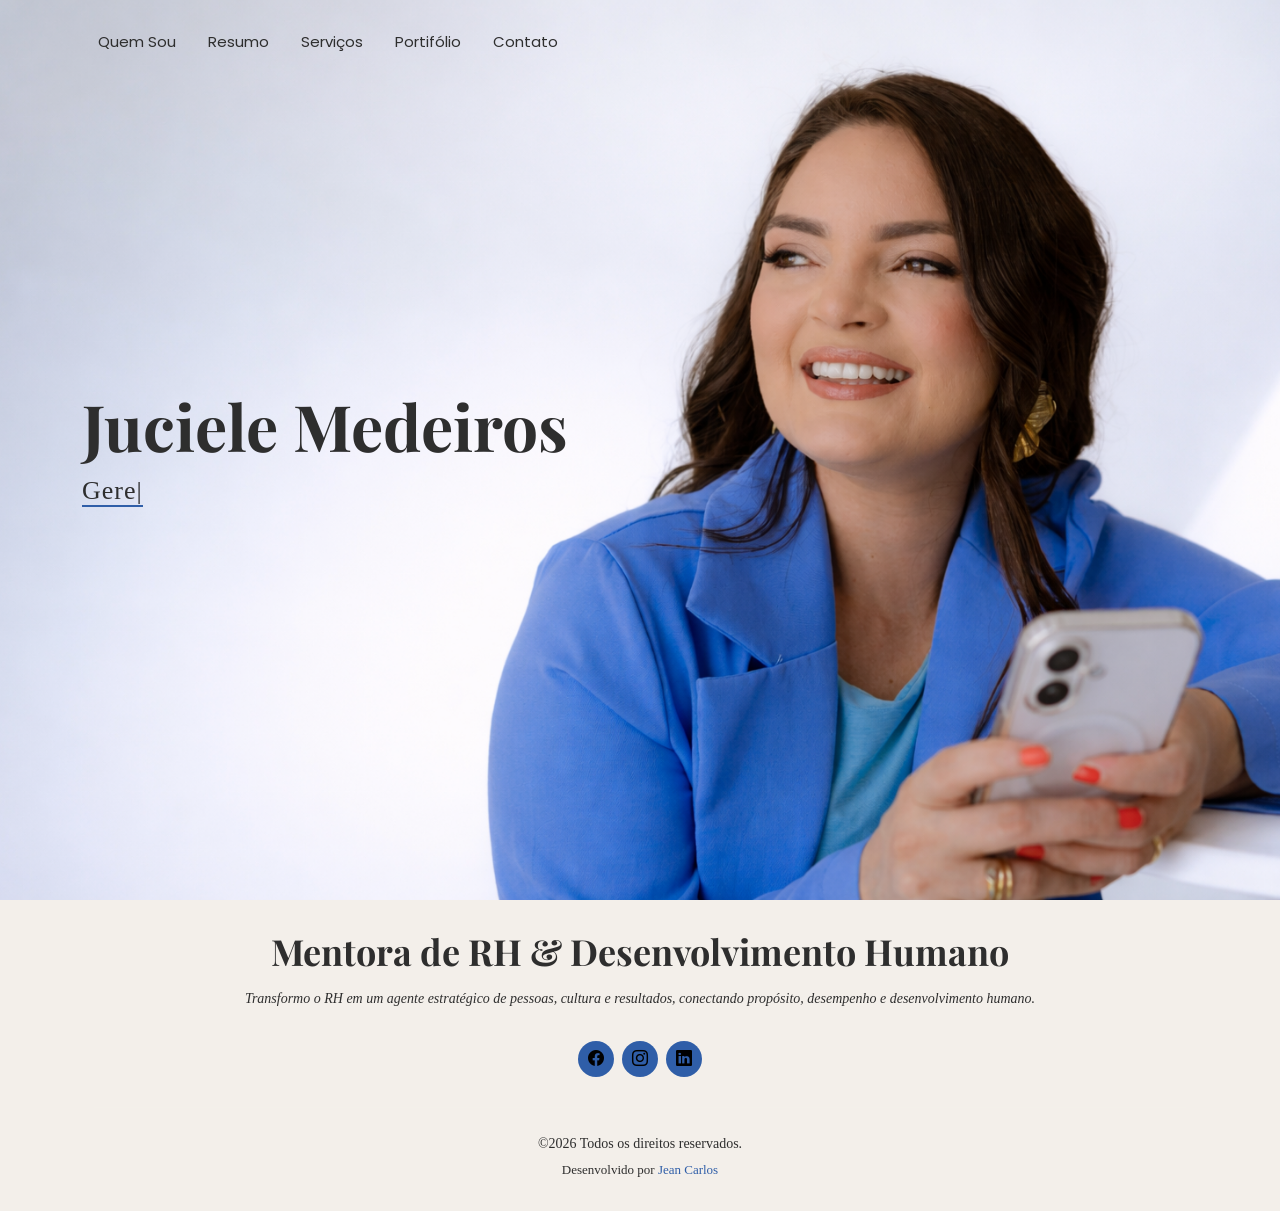
==== commit 0d12d5f6: "Remoção do texto EU SOU" ====
--- a/index.html
+++ b/index.html
@@ -81,7 +81,7 @@
 
       <div class="container" data-aos="zoom-out" data-aos-delay="100">
         <h2>Juciele Medeiros</h2>
-        <p>Eu sou 
+        <p>
           <span class="typed" 
             data-typed-items="
               Gerente de Recursos Humanos,
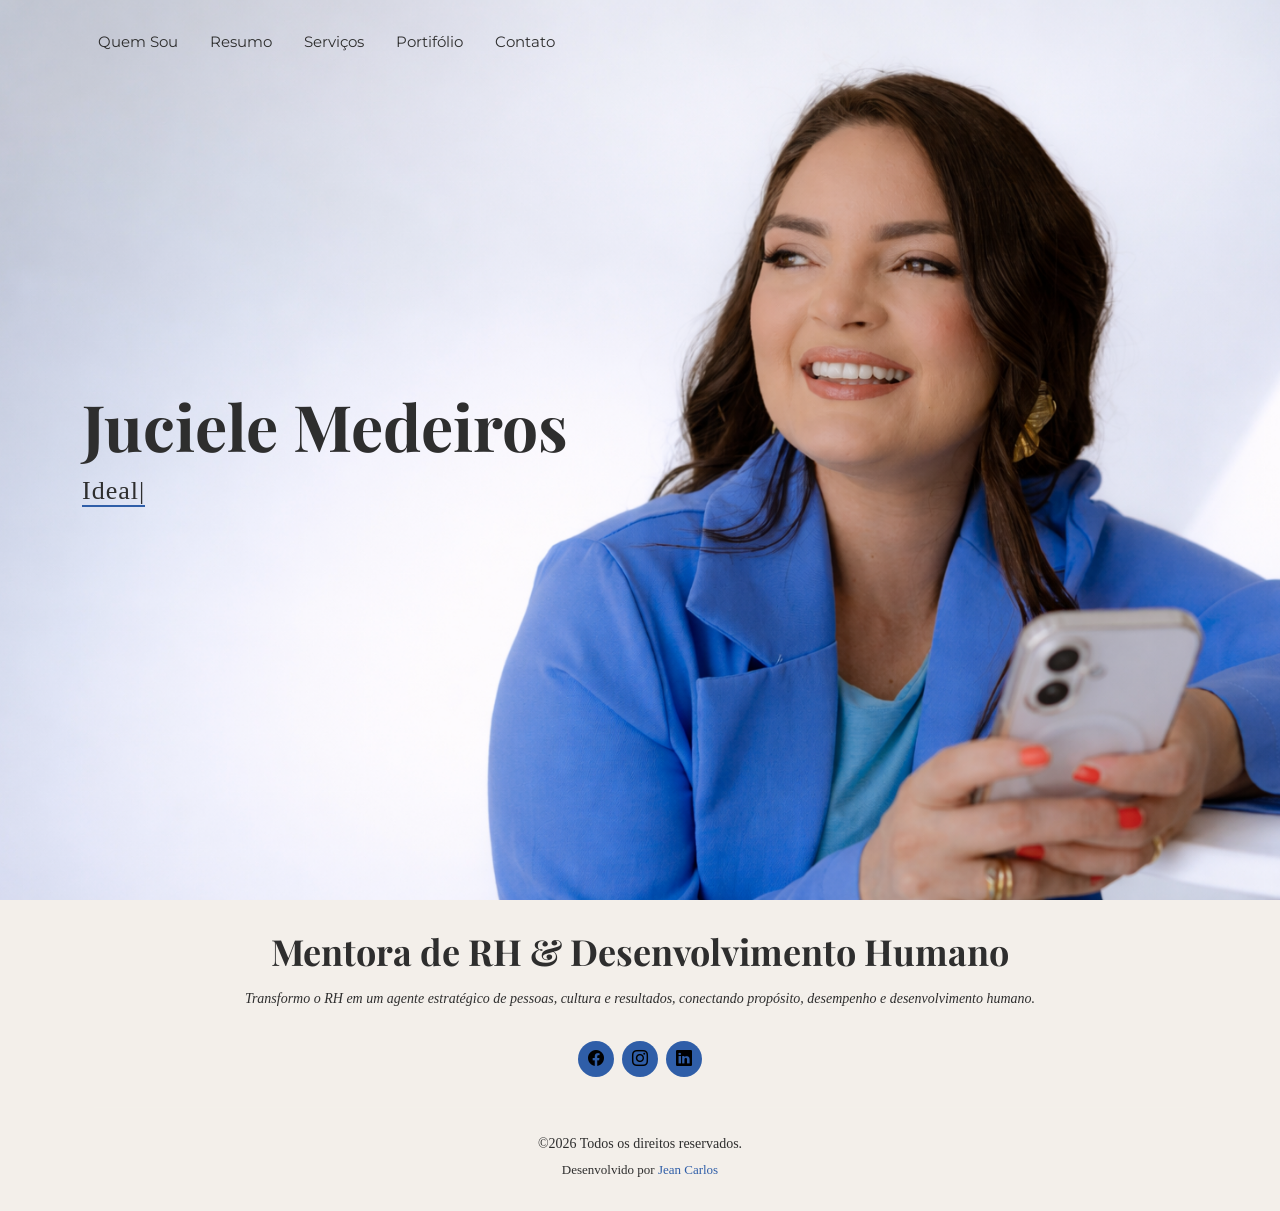
==== commit fe72ad5e: "inicio da pág sobre" ====
--- a/index.html
+++ b/index.html
@@ -15,7 +15,6 @@
   <!-- Fonts -->
   <link href="https://fonts.googleapis.com" rel="preconnect">
   <link href="https://fonts.gstatic.com" rel="preconnect" crossorigin>
-  <link href="https://fonts.googleapis.com/css2?family=Roboto:ital,wght@0,100;0,300;0,400;0,500;0,700;0,900;1,100;1,300;1,400;1,500;1,700;1,900&family=Poppins:ital,wght@0,100;0,200;0,300;0,400;0,500;0,600;0,700;0,800;0,900;1,100;1,200;1,300;1,400;1,500;1,600;1,700;1,800;1,900&family=Raleway:ital,wght@0,100;0,200;0,300;0,400;0,500;0,600;0,700;0,800;0,900;1,100;1,200;1,300;1,400;1,500;1,600;1,700;1,800;1,900&display=swap" rel="stylesheet">
   <link href="https://fonts.googleapis.com/css2?family=Montserrat:wght@400;500;600&family=Playfair+Display:wght@600;700&display=swap" rel="stylesheet">
   <!-- Vendor CSS Files -->
   <link href="assets/vendor/bootstrap/css/bootstrap.min.css" rel="stylesheet">
@@ -47,23 +46,6 @@
           <li><a href="resume.html">Resumo</a></li>
           <li><a href="services.html">Serviços</a></li>
           <li><a href="portfolio.html">Portifólio</a></li>
-          <!--li class="dropdown"><a href="#"><span>Dropdown</span> <i class="bi bi-chevron-down toggle-dropdown"></i></a>
-            <ul>
-              <li><a href="#">Dropdown 1</a></li>
-              <li class="dropdown"><a href="#"><span>Deep Dropdown</span> <i class="bi bi-chevron-down toggle-dropdown"></i></a>
-                <ul>
-                  <li><a href="#">Deep Dropdown 1</a></li>
-                  <li><a href="#">Deep Dropdown 2</a></li>
-                  <li><a href="#">Deep Dropdown 3</a></li>
-                  <li><a href="#">Deep Dropdown 4</a></li>
-                  <li><a href="#">Deep Dropdown 5</a></li>
-                </ul>
-              </li>
-              <li><a href="#">Dropdown 2</a></li>
-              <li><a href="#">Dropdown 3</a></li>
-              <li><a href="#">Dropdown 4</a></li>
-            </ul>
-          </li-->
           <li><a href="contact.html">Contato</a></li>
         </ul>
         <i class="mobile-nav-toggle d-xl-none bi bi-list"></i>
@@ -84,20 +66,14 @@
         <p>
           <span class="typed" 
             data-typed-items="
+              Idealizadora da Comunidade EssênciaRH
               Gerente de Recursos Humanos,
-              Especialista em RH Estratégico,
-              Mentora de Lideranças,
-              Palestrante,
-              Idealizadora da Comunidade EssênciaRH
+              Mentora de RH e Cultura Organizacional,
+              Especialista em RH Estratégico,             
+              Palestrante         
             ">
           </span>
         </p>
-        <!--<div class="social-links">
-          <a href="#"><i class="bi bi-twitter-x"></i></a>
-          <a href="https://www.facebook.com/juciele.medeiros.12" target="_blank"><i class="bi bi-facebook"></i></a>
-          <a href="https://www.instagram.com/jucielemedeiros.rh/" target="_blank"><i class="bi bi-instagram"></i></a>
-          <a href="https://www.linkedin.com/in/juciele-medeiros-624510107/" target="_blank"><i class="bi bi-linkedin"></i></a>
-        </div>-->
       </div>
 
     </section><!-- /Hero Section -->
@@ -111,10 +87,8 @@
         Transformo o RH em um agente estratégico de pessoas, cultura e resultados, conectando propósito, desempenho e desenvolvimento humano.
       </p>
       <div class="social-links d-flex justify-content-center">
-        <!--<a href=""><i class="bi bi-twitter-x"></i></a>-->
         <a href="https://www.facebook.com/juciele.medeiros.12" target="_blank"><i class="bi bi-facebook"></i></a>
         <a href="https://www.instagram.com/jucielemedeiros.rh/" target="_blank"><i class="bi bi-instagram"></i></a>
-        <!--<a href=""><i class="bi bi-skype"></i></a>-->
         <a href="https://www.linkedin.com/in/juciele-medeiros-624510107/" target="_blank"><i class="bi bi-linkedin"></i></a>
       </div>
       <div class="container">
--- a/assets/css/main.css
+++ b/assets/css/main.css
@@ -2,25 +2,26 @@
 
 /* Fonts */
 :root {
-  --default-font: "Roboto",  system-ui, -apple-system, "Segoe UI", Roboto, "Helvetica Neue", Arial, "Noto Sans", "Liberation Sans", sans-serif, "Apple Color Emoji", "Segoe UI Emoji", "Segoe UI Symbol", "Noto Color Emoji";
-  --heading-font: "Raleway",  sans-serif;
-  --nav-font: "Poppins",  sans-serif;
+  --default-font: "Montserrat",  sans-serif, -apple-system, "Segoe UI", Roboto, "Helvetica Neue", Arial, "Noto Sans", "Liberation Sans", sans-serif, "Apple Color Emoji", "Segoe UI Emoji", "Segoe UI Symbol", "Noto Color Emoji";
+  --heading-font: "Playfair Display",  serif;
+  --nav-font: "Montserrat",  sans-serif;
 }
 
 /* Global Colors - The following color variables are used throughout the website. Updating them here will change the color scheme of the entire website */
 :root { 
   --background-color: #F3EFEA; /* Background color for the entire website, including individual sections */
   --default-color: #2E2E2E; /* Default color used for the majority of the text content across the entire website */
-  --heading-color: #ffffff; /* Color for headings, subheadings and title throughout the website */
+  --heading-color: #2F5EA8; /* Color for headings, subheadings and title throughout the website */
   --accent-color: #2F5EA8; /* Accent color that represents your brand on the website. It's used for buttons, links, and other elements that need to stand out */
+  --accent-secondary: #A67C52;
   --surface-color: #1a1a1a; /* The surface color is used as a background of boxed elements within sections, such as cards, icon boxes, or other elements that require a visual separation from the global background. */
-  --contrast-color: #000000; /* Contrast color for text, ensuring readability against backgrounds of accent, heading, or default colors. */
+  --contrast-color: #ffffff; /* Contrast color for text, ensuring readability against backgrounds of accent, heading, or default colors. */
   /* Cores */
   --color-primary: #2F5EA8; /* Azul Assinatura */
   --azul-hover: #274F8D;
   --color-secondary: #A67C52; /* Caramelo Sofisticado */
   --color-bg: #F3EFEA; /* Fundo Elegante */
-  --color-text: #2E2E2E; /* Texto Principal */
+  --color-text: #2E2E2E; /* Texto Principal */ 
   /* Fontes */
   --font-primary: 'Playfair Display', serif;
   --font-secondary: 'Montserrat', sans-serif;
@@ -787,7 +788,7 @@
 .about .content ul i {
   font-size: 16px;
   margin-right: 5px;
-  color: var(--accent-color);
+  color: var(--accent-secondary);
   line-height: 0;
 }
 
@@ -1084,7 +1085,7 @@
 }
 
 .services .service-item .icon i {
-  color: var(--contrast-color);
+  color: var(--accent-secondary);
   font-size: 28px;
   transition: ease-in-out 0.3s;
 }
@@ -1387,6 +1388,7 @@
 # Contact Section
 --------------------------------------------------------------*/
 .contact .info-item {
+  color: #A67C52;
   box-shadow: 0px 0px 20px rgba(0, 0, 0, 0.1);
   padding: 20px 30px;
 }
@@ -1470,13 +1472,18 @@
   color: var(--contrast-color);
   background: var(--accent-color);
   border: 0;
-  padding: 10px 30px;
+  padding: 12px 40px;
   transition: 0.4s;
-  border-radius: 50px;
+  border-radius: 4px;
+  font-family: var(--default-font);
+  font-weight: 500;
+  text-transform: uppercase;
+  letter-spacing: 1px;
 }
 
 .contact .php-email-form button[type=submit]:hover {
-  background: color-mix(in srgb, var(--accent-color), transparent 20%);
+  background: #274f8d;
+  /*background: color-mix(in srgb, var(--accent-color), transparent 20%);*/
 }
 
 /* Forçar o estilo nos botões do seu portfólio */
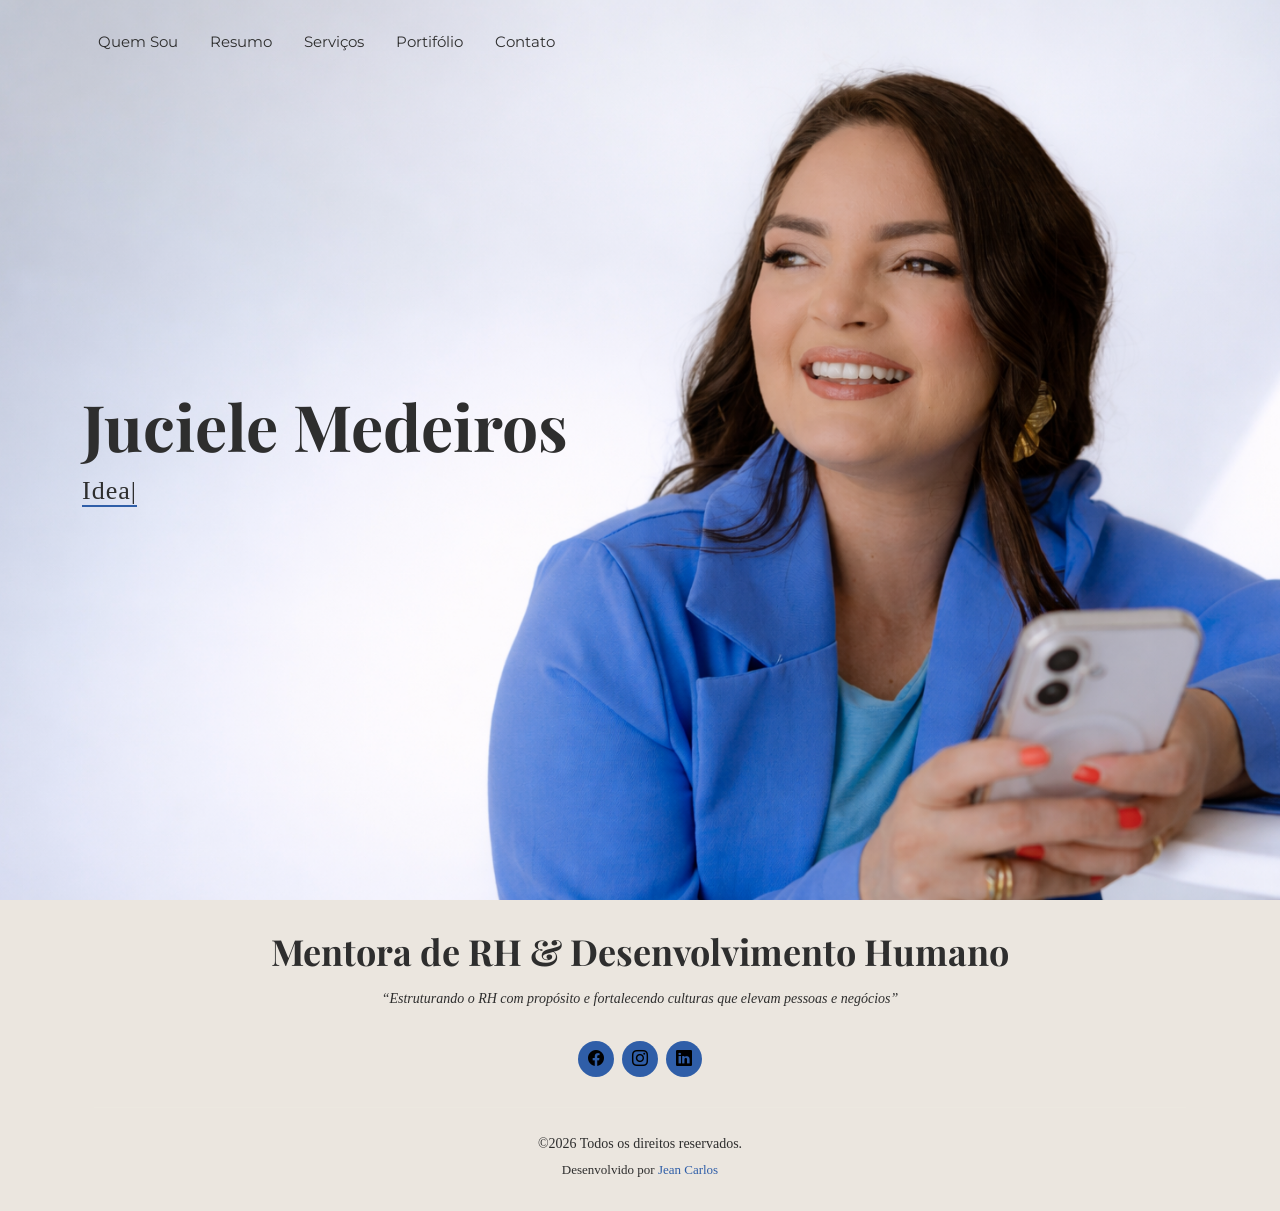
==== commit 58f3201e: "Página contato" ====
--- a/index.html
+++ b/index.html
@@ -66,7 +66,7 @@
         <p>
           <span class="typed" 
             data-typed-items="
-              Idealizadora da Comunidade EssênciaRH
+              Idealizadora da Comunidade Essência RH,
               Gerente de Recursos Humanos,
               Mentora de RH e Cultura Organizacional,
               Especialista em RH Estratégico,             
@@ -84,7 +84,7 @@
     <div class="container">
       <h3 class="sitename">Mentora de RH & Desenvolvimento Humano</h3>
       <p>
-        Transformo o RH em um agente estratégico de pessoas, cultura e resultados, conectando propósito, desempenho e desenvolvimento humano.
+        “Estruturando o RH com propósito e fortalecendo culturas que elevam pessoas e negócios”
       </p>
       <div class="social-links d-flex justify-content-center">
         <a href="https://www.facebook.com/juciele.medeiros.12" target="_blank"><i class="bi bi-facebook"></i></a>
@@ -96,7 +96,7 @@
           <span>&COPY;2026 Todos os direitos reservados.</span>
         </div>
         <div class="credits">
-          Desenvolvido por <a href="https://www.linkedin.com/in/jekarllos/">Jean Carlos</a>
+          Desenvolvido por <a href="https://www.linkedin.com/in/jekarllos/" target="_blank">Jean Carlos</a>
         </div>
       </div>
     </div>
--- a/assets/css/main.css
+++ b/assets/css/main.css
@@ -350,7 +350,7 @@
 
   .navmenu a,
   .navmenu a:focus {
-    color: var(--nav-dropdown-color);
+    color: var(--contrast-color);
     padding: 10px 20px;
     font-family: var(--nav-font);
     font-size: 17px;
@@ -447,7 +447,7 @@
 --------------------------------------------------------------*/
 .footer {
   color: var(--surface-color);
-  background-color: var(--background-color);
+  background-color: #EBE6DF;
   font-size: 14px;
   text-align: center;
   padding: 30px 0;
@@ -655,7 +655,7 @@
 }
 
 .section-title h2 {
-  font-size: 14px;
+  font-size: 30px;
   font-weight: 500;
   padding: 0;
   line-height: 1px;
@@ -973,7 +973,7 @@
   font-style: italic;
   margin: 0 15px 0 15px;
   padding: 20px 20px 60px 20px;
-  background: var(--surface-color);
+  background: var(--contrast-color);
   border-radius: 6px;
   position: relative;
   z-index: 1;
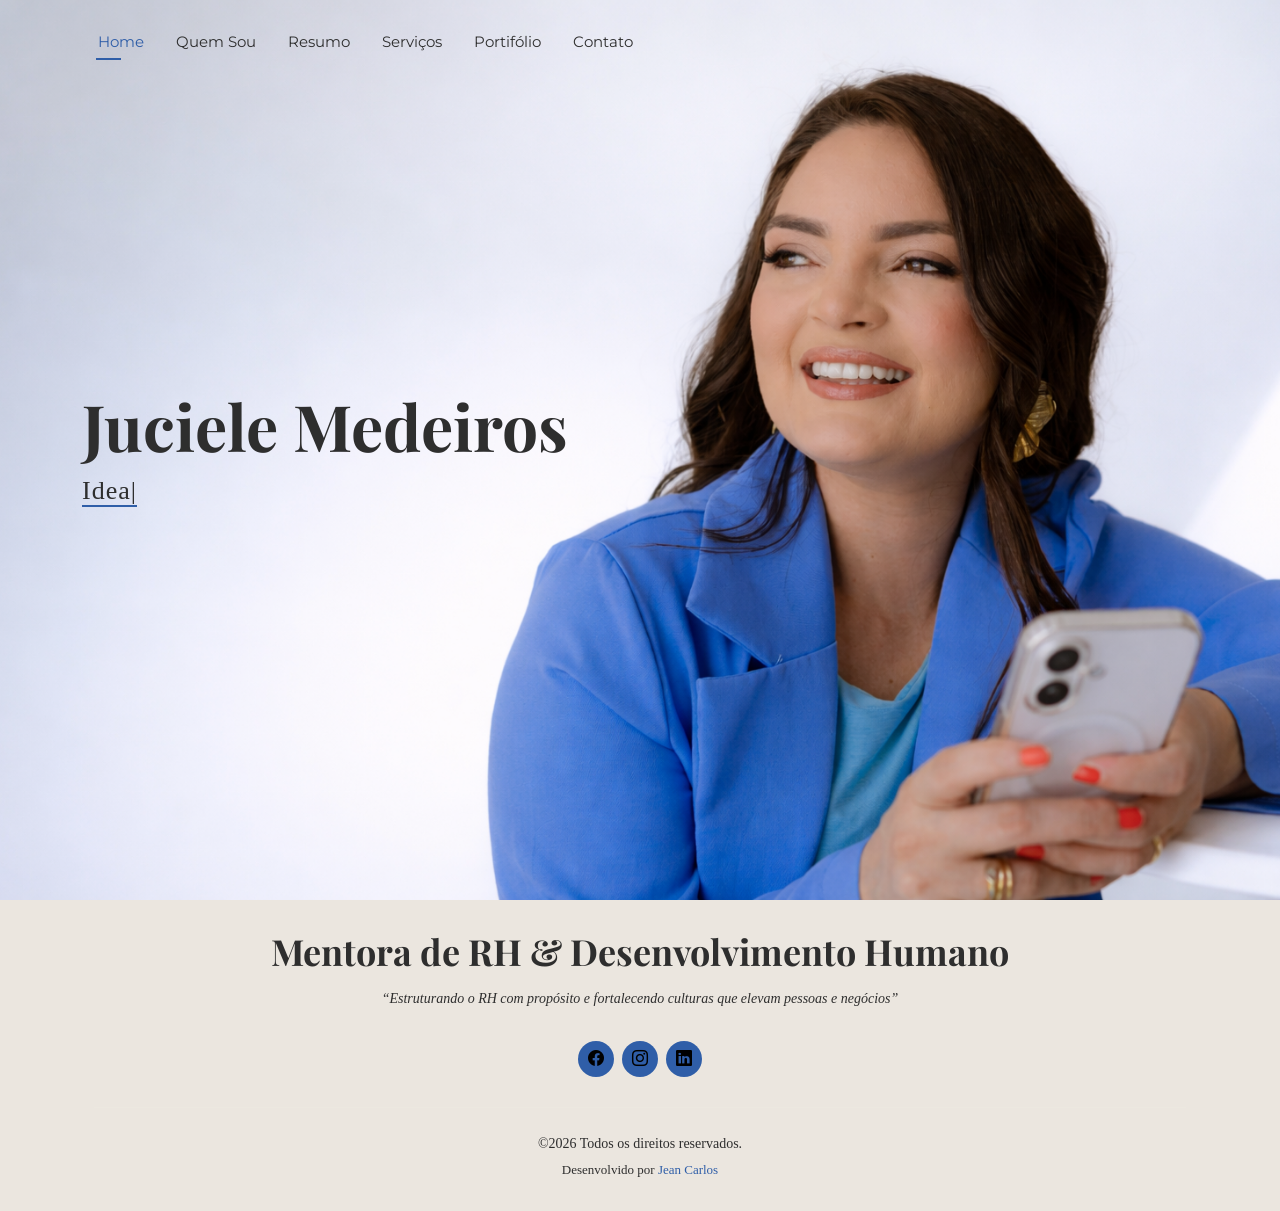
==== commit 198dff2c: "atualização das páginas" ====
--- a/index.html
+++ b/index.html
@@ -41,7 +41,7 @@
 
       <nav id="navmenu" class="navmenu">
         <ul>
-          <!--li><a href="index.html" class="active">Inicio</a></li-->
+          <li><a href="index.html" class="active">Home</a></li>
           <li><a href="about.html">Quem Sou</a></li>
           <li><a href="resume.html">Resumo</a></li>
           <li><a href="services.html">Serviços</a></li>
--- a/assets/css/main.css
+++ b/assets/css/main.css
@@ -446,7 +446,7 @@
 # Global Footer
 --------------------------------------------------------------*/
 .footer {
-  color: var(--surface-color);
+  /*color: var(--surface-color);*/
   background-color: #EBE6DF;
   font-size: 14px;
   text-align: center;
@@ -558,7 +558,7 @@
 
 .scroll-top i {
   font-size: 24px;
-  color: var(--contrast-color);
+  color: var(--color-text);
   line-height: 0;
 }
 
@@ -1023,7 +1023,8 @@
   font-size: 18px;
   font-weight: 600;
   text-transform: uppercase;
-  color: color-mix(in srgb, var(--default-color), transparent 20%);
+  /*color: color-mix(in srgb, var(--default-color), transparent 20%);*/
+  color: var(--accent-color);
   margin-bottom: 10px;
 }
 
@@ -1063,7 +1064,8 @@
 # Services Section
 --------------------------------------------------------------*/
 .services .service-item {
-  background-color: var(--surface-color);
+  background-color: #EBE6DF;
+  border-radius: 5px;
   text-align: center;
   padding: 80px 20px;
   transition: all ease-in-out 0.3s;
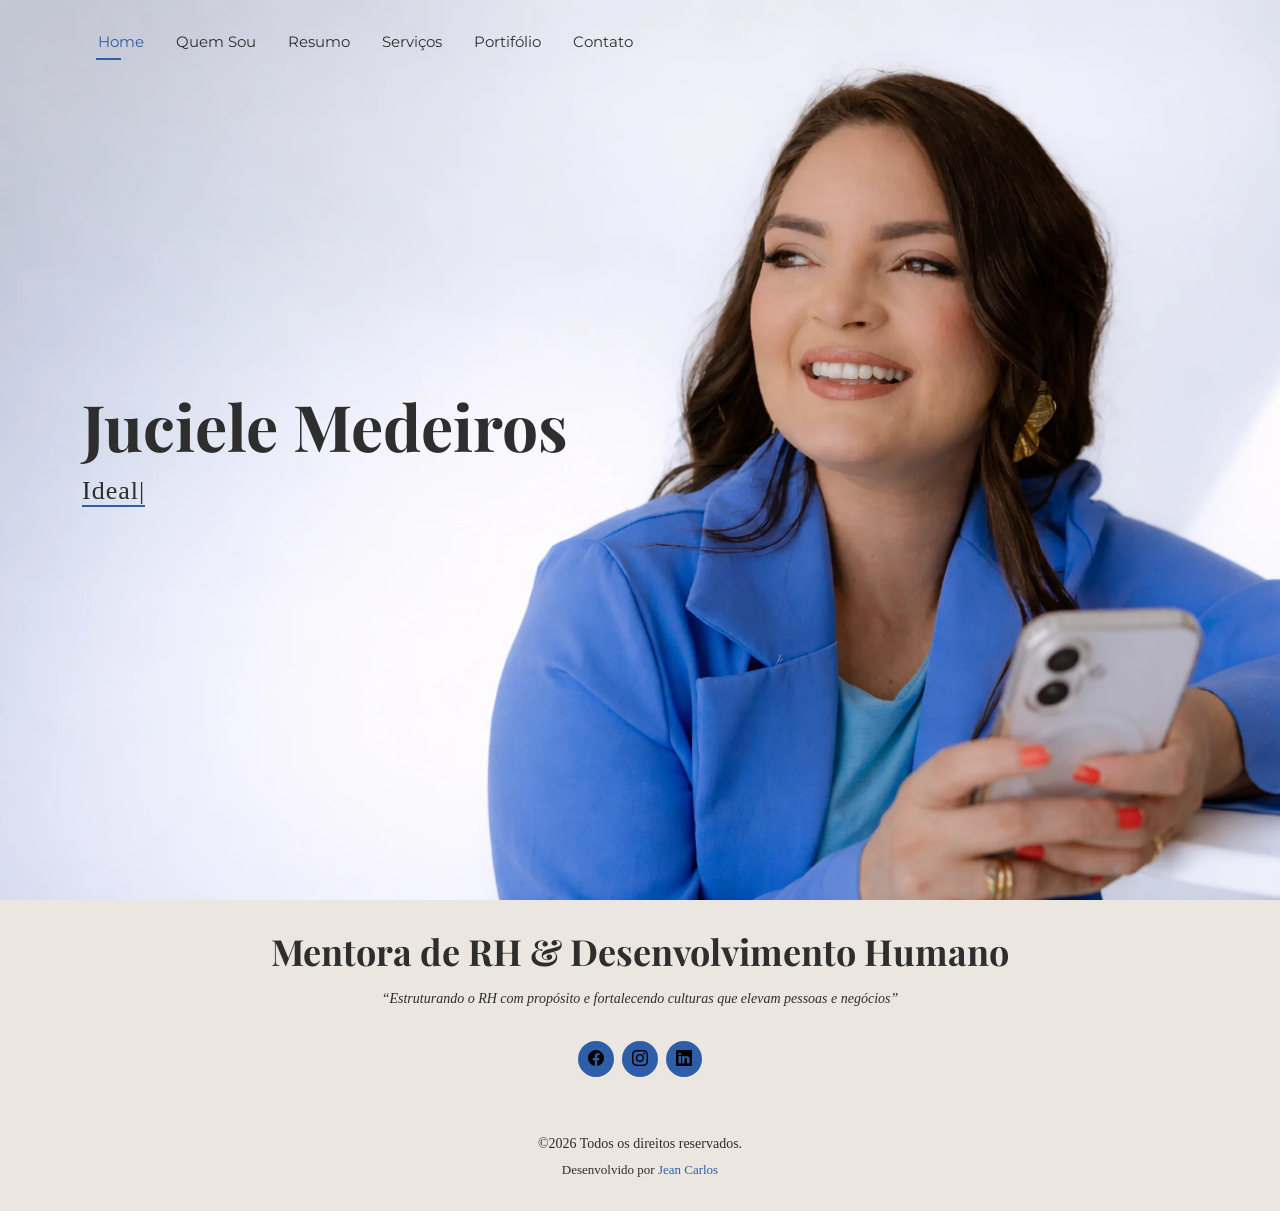
==== commit ce355204: "atualização do banner" ====
--- a/index.html
+++ b/index.html
@@ -59,7 +59,7 @@
     <!-- Hero Section -->
     <section id="hero" class="hero section dark-background">
 
-      <img src="assets/img/Banner_port.png" alt="" data-aos="fade-in">
+      <img src="assets/img/Banner_JucieleMedeiros.webp" alt="" data-aos="fade-in">
 
       <div class="container" data-aos="zoom-out" data-aos-delay="100">
         <h2>Juciele Medeiros</h2>
